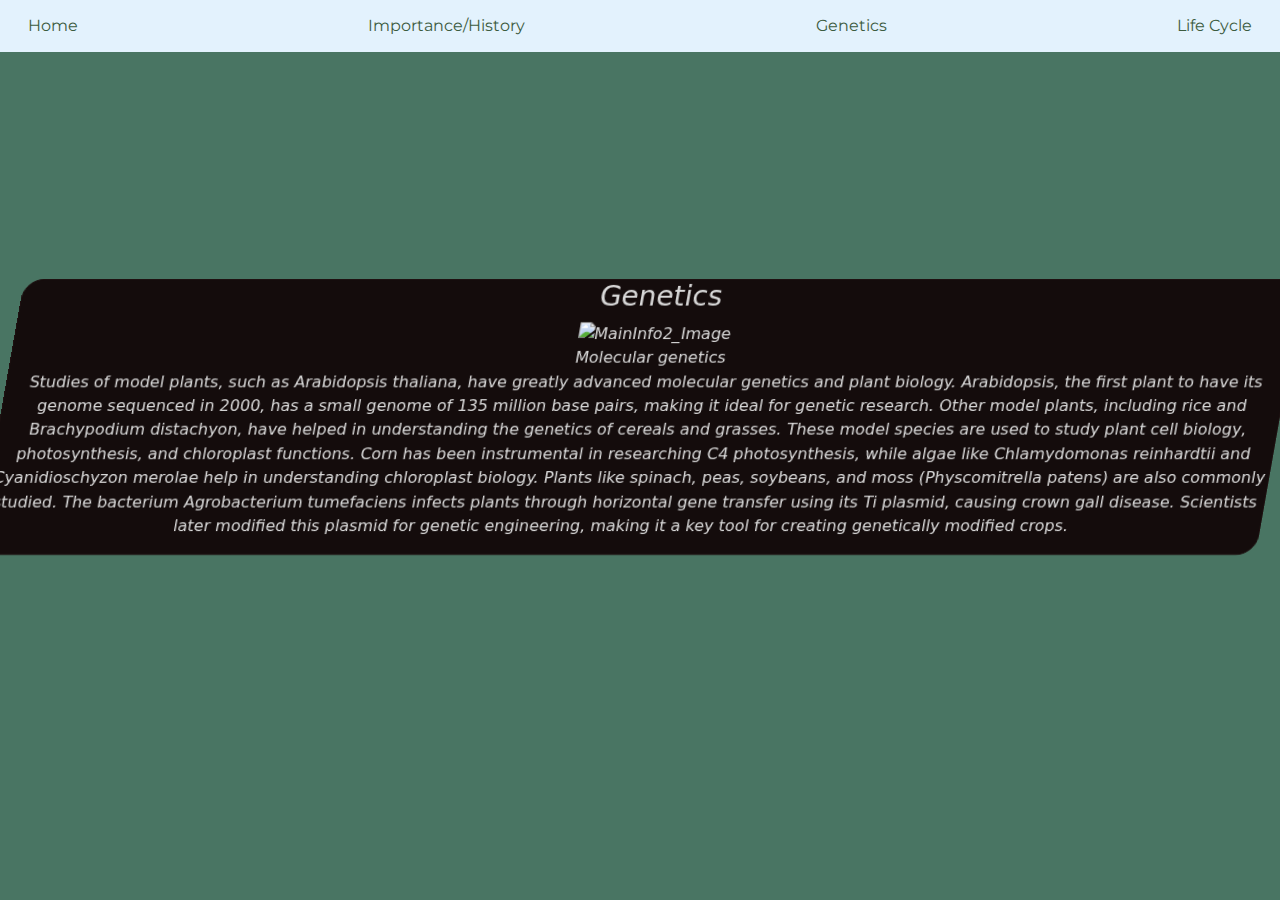
==== html/Genetics.html @ e17c9167 "All Files Uploaded" ====
<!DOCTYPE html>
<html lang="en">
<head>
        <meta name="viewport" content="width=device-width, initial-scale=1.0">
        <meta charset="utf-8">
        <title>Botany - Learn More</title>
        <link rel="stylesheet" href="../css/bootstrap.min.css" >
        <link rel="stylesheet" href="../css/styles.css">

        <!-- Styling links for google fonts-->
        <link rel="preconnect" href="https://fonts.googleapis.com">
        <link rel="preconnect" href="https://fonts.gstatic.com" crossorigin>
        <link href="https://fonts.googleapis.com/css2?family=Rubik+Mono+One&display=swap" rel="stylesheet">  
        <link href="https://fonts.googleapis.com/css2?family=Montserrat:ital,wght@0,100..900;1,100..900&display=swap" rel="stylesheet">
</head>
    
<body>


<!-- This controls the header at the top-->
<nav id="Header" class="navbar" style="background-color: #e3f2fd;">
    <div class="container-fluid">

        <a class="nav-link active" href="../index.html">Home</a>

        <a class="nav-link active" href="Importance.html">Importance/History</a>
            
        <a class="nav-link active" href="Genetics.html">Genetics</a>
            
        <a class="nav-link active" href="Life_Cycle.html">Life Cycle</a>
         
    </div> 
</nav>



<div id="MainInfo_2">
    <h3>Genetics</h3>
    <img src="../Image_Assets/istockphoto-650506912-612x612.jpg" alt="MainInfo2_Image" class="Main_Info_Imag">
    <br>Molecular genetics</br>
    <p> Studies of model plants, such as Arabidopsis thaliana, have greatly advanced molecular genetics and plant biology. Arabidopsis, the first plant to have its genome sequenced in 2000, has a small genome of 135 million base pairs, making it ideal for genetic research. Other model plants, including rice and Brachypodium distachyon, have helped in understanding the genetics of cereals and grasses.

        These model species are used to study plant cell biology, photosynthesis, and chloroplast functions. Corn has been instrumental in researching C4 photosynthesis, while algae like Chlamydomonas reinhardtii and Cyanidioschyzon merolae help in understanding chloroplast biology. Plants like spinach, peas, soybeans, and moss (Physcomitrella patens) are also commonly studied.
        
        The bacterium Agrobacterium tumefaciens infects plants through horizontal gene transfer using its Ti plasmid, causing crown gall disease. Scientists later modified this plasmid for genetic engineering, making it a key tool for creating genetically modified crops.</p>
</div>


<script src="js/jquery.slim.min.js"></script>
<script src="js/popper.min.js"></script>
<script src="js/bootstrap.min.js"></script>
        
</body>
</html>
---- css/styles.css ----
#Title, h2{
  font-family: "Rubik Mono One", serif;
  text-align: center;
  color: rgb(217, 217, 217);
  font-size: 40px;
  border: 1px rgb(30, 17, 17) solid;
  border-radius:20px;
  background-color: rgb(20, 12, 12);
  margin-top: 30px;
}

.LearnMore_BTN {
    font-family: "Montserrat", serif;
    background-color: #70AC76;
    color: rgb(217, 217, 217);
    font-weight: bold;
    border-radius: 6px;
    font-size: 30px;
    border:#70AC76 solid;
    margin-bottom: 20px;
}

body {
    background-color: rgb(73, 117, 99);
}

#Title {
    height: auto;
    padding-top: 15mm;
}

h1 {
    margin-top: 20px;
    margin-bottom: 20px;
}

#Header, #Footer{
    background-color: #D9D9D9;
    text-align: right;
    font-family: "Montserrat", serif;
    color: #3C5B3F;
    padding: 14px 16px;
}

#Header {
    position: sticky;
    top: 0;
}

#Title_Description {
    text-align: center;
    font-size: 15px;
    margin-top: 30px;
}

#Title_Imag {
    max-width: 100%;
    width: 75rem;
}

.flex-container {
    display: flex;
    justify-content: center;
    gap: 15px; /* Ensures equal spacing between items */
    margin-inline-start: 50px;
    margin-inline-end: 50px;
    height: 60vh;
}

#Info_Selector, #MainInfo_1, #MainInfo_2, #MainInfo_3{
    border: 1px rgb(30, 17, 17) solid;
    border-radius: 20px;
    color: rgb(217, 217, 217); 
    background-color: rgb(20, 12, 12);
    text-align: center;
    margin-top: 6cm;
}

#Info_Selector {
    padding-bottom: 6vh;

}

#hello > div {
    padding: 4rem; 
    font-size: 30px;
    border: 1px rgb(30, 17, 17) solid;
    border-radius: 20px;
    color: rgb(217, 217, 217); 
    background-color:#3C5B3F;
}

.Info_Imag {
    width: 100%; /* Makes images take up full width of the container */
    max-width: 50vw; /* Restrict max width */
    height:auto; /* Maintain aspect ratio */
    border-radius: 10px;
}

#MainInfo_1, #MainInfo_3  {
    transform: skew(10deg);
}

#MainInfo_2{
    transform: skew(-10deg);
}

#Footer{
    margin-top: 5rem;
    justify-content: space-evenly;
}

.h3 {
    font-family: "Rubik Mono One", serif;
}

.LearnMoreSelector_BTN {
    font-family: "Montserrat", serif;
    background-color: #A2765D;
    color: rgb(217, 217, 217);
    font-weight: bold;
    border-radius: 6px;
    font-size: 30px;
    border: #A2765D solid;
    margin-top: 20px;
    
}
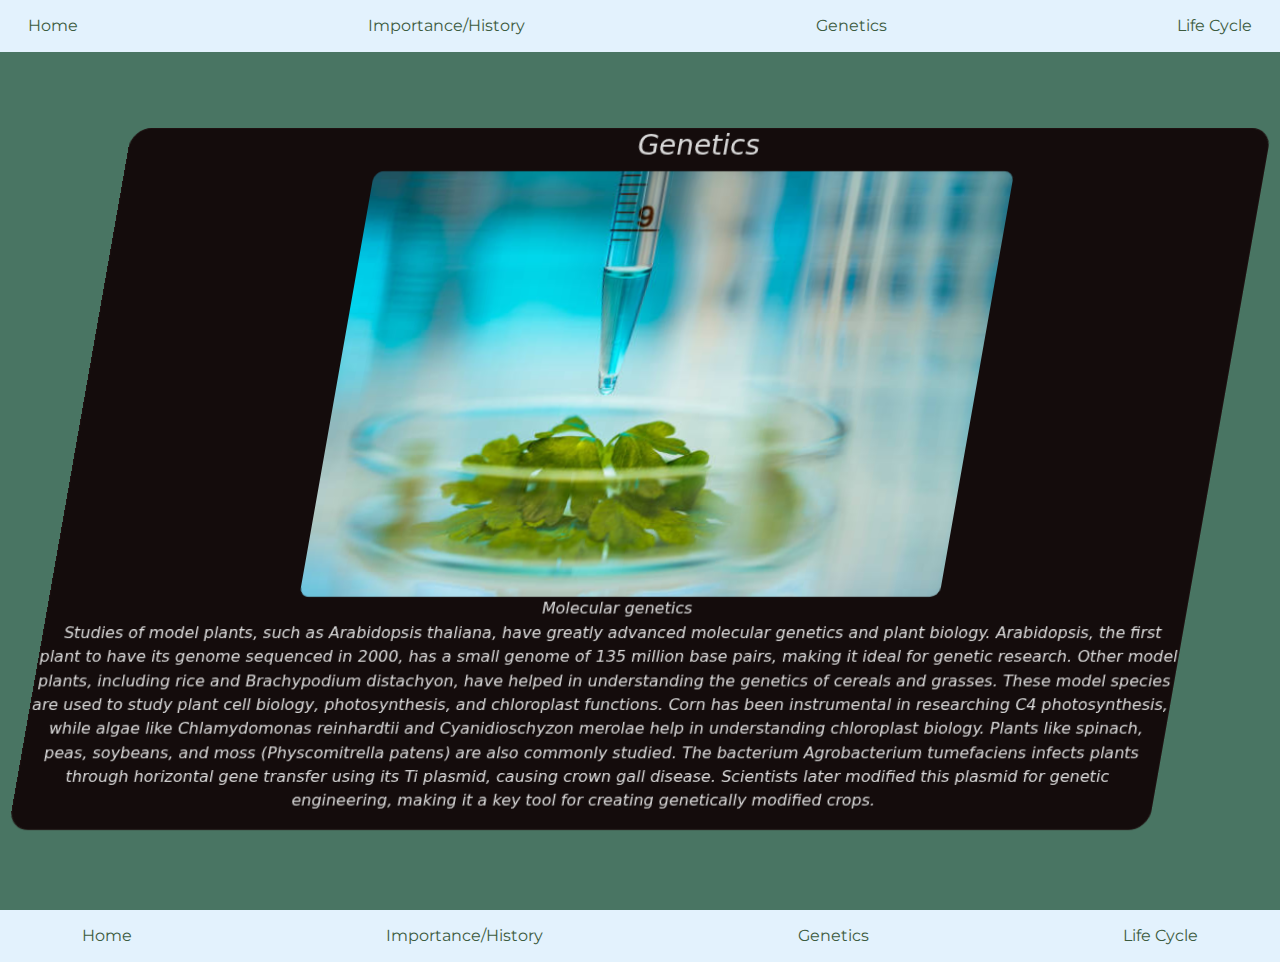
==== commit 48e9f4ea: "Updates to pages for final" ====
--- a/html/Genetics.html
+++ b/html/Genetics.html
@@ -45,6 +45,21 @@
         The bacterium Agrobacterium tumefaciens infects plants through horizontal gene transfer using its Ti plasmid, causing crown gall disease. Scientists later modified this plasmid for genetic engineering, making it a key tool for creating genetically modified crops.</p>
 </div>
 
+<!-- This controls the footer at the top-->
+<nav id="Footer" class="navbar" style="background-color: #e3f2fd;">
+    <div class="container-sm">
+
+        <a class="nav-link active" href="#Title">Home</a>
+
+        <a class="nav-link active" href="./html/Importance.html">Importance/History</a>
+            
+        <a class="nav-link active" href="./html/Genetics.html">Genetics</a>
+            
+        <a class="nav-link active" href="./html/Life_Cycle.html">Life Cycle</a>
+         
+    </div> 
+</nav>
+
 
 <script src="js/jquery.slim.min.js"></script>
 <script src="js/popper.min.js"></script>
--- a/css/styles.css
+++ b/css/styles.css
@@ -35,12 +35,20 @@
     margin-bottom: 20px;
 }
 
+
 #Header, #Footer{
     background-color: #D9D9D9;
     text-align: right;
     font-family: "Montserrat", serif;
     color: #3C5B3F;
     padding: 14px 16px;
+}
+
+#Info_Selector_Title {
+    font-family: "Rubik Mono One", serif;
+    font-size: 2.3rem;
+    margin-bottom: 30px;
+    margin-top: 30px;
 }
 
 #Header {
@@ -74,7 +82,7 @@
     color: rgb(217, 217, 217); 
     background-color: rgb(20, 12, 12);
     text-align: center;
-    margin-top: 6cm;
+    margin-top: 2cm;
 }
 
 #Info_Selector {
@@ -83,7 +91,6 @@
 }
 
 #hello > div {
-    padding: 4rem; 
     font-size: 30px;
     border: 1px rgb(30, 17, 17) solid;
     border-radius: 20px;
@@ -91,7 +98,12 @@
     background-color:#3C5B3F;
 }
 
-.Info_Imag {
+#hello {
+   margin-right: 30px; 
+   margin-left: 30px;
+}
+
+.Info_Imag, .Main_Info_Imag {
     width: 100%; /* Makes images take up full width of the container */
     max-width: 50vw; /* Restrict max width */
     height:auto; /* Maintain aspect ratio */
@@ -100,10 +112,16 @@
 
 #MainInfo_1, #MainInfo_3  {
     transform: skew(10deg);
+    max-width: 100vw;
+    margin-left: 70px;
+    margin-right: 70px;
 }
 
 #MainInfo_2{
     transform: skew(-10deg);
+    max-width: 100vw;
+    margin-left: 70px;
+    margin-right: 70px;
 }
 
 #Footer{
@@ -111,8 +129,9 @@
     justify-content: space-evenly;
 }
 
-.h3 {
+#Info_Title1, #Info_Title2, #Info_Title3{
     font-family: "Rubik Mono One", serif;
+    margin-top: 20px;
 }
 
 .LearnMoreSelector_BTN {
@@ -124,5 +143,11 @@
     font-size: 30px;
     border: #A2765D solid;
     margin-top: 20px;
+    margin-bottom: 20px;
     
 }
+
+#grabber-sentence1, #grabber-sentence2, #grabber-sentence3 {
+    font-size: 13px;
+    font-family: "Montserrat", serif;
+}